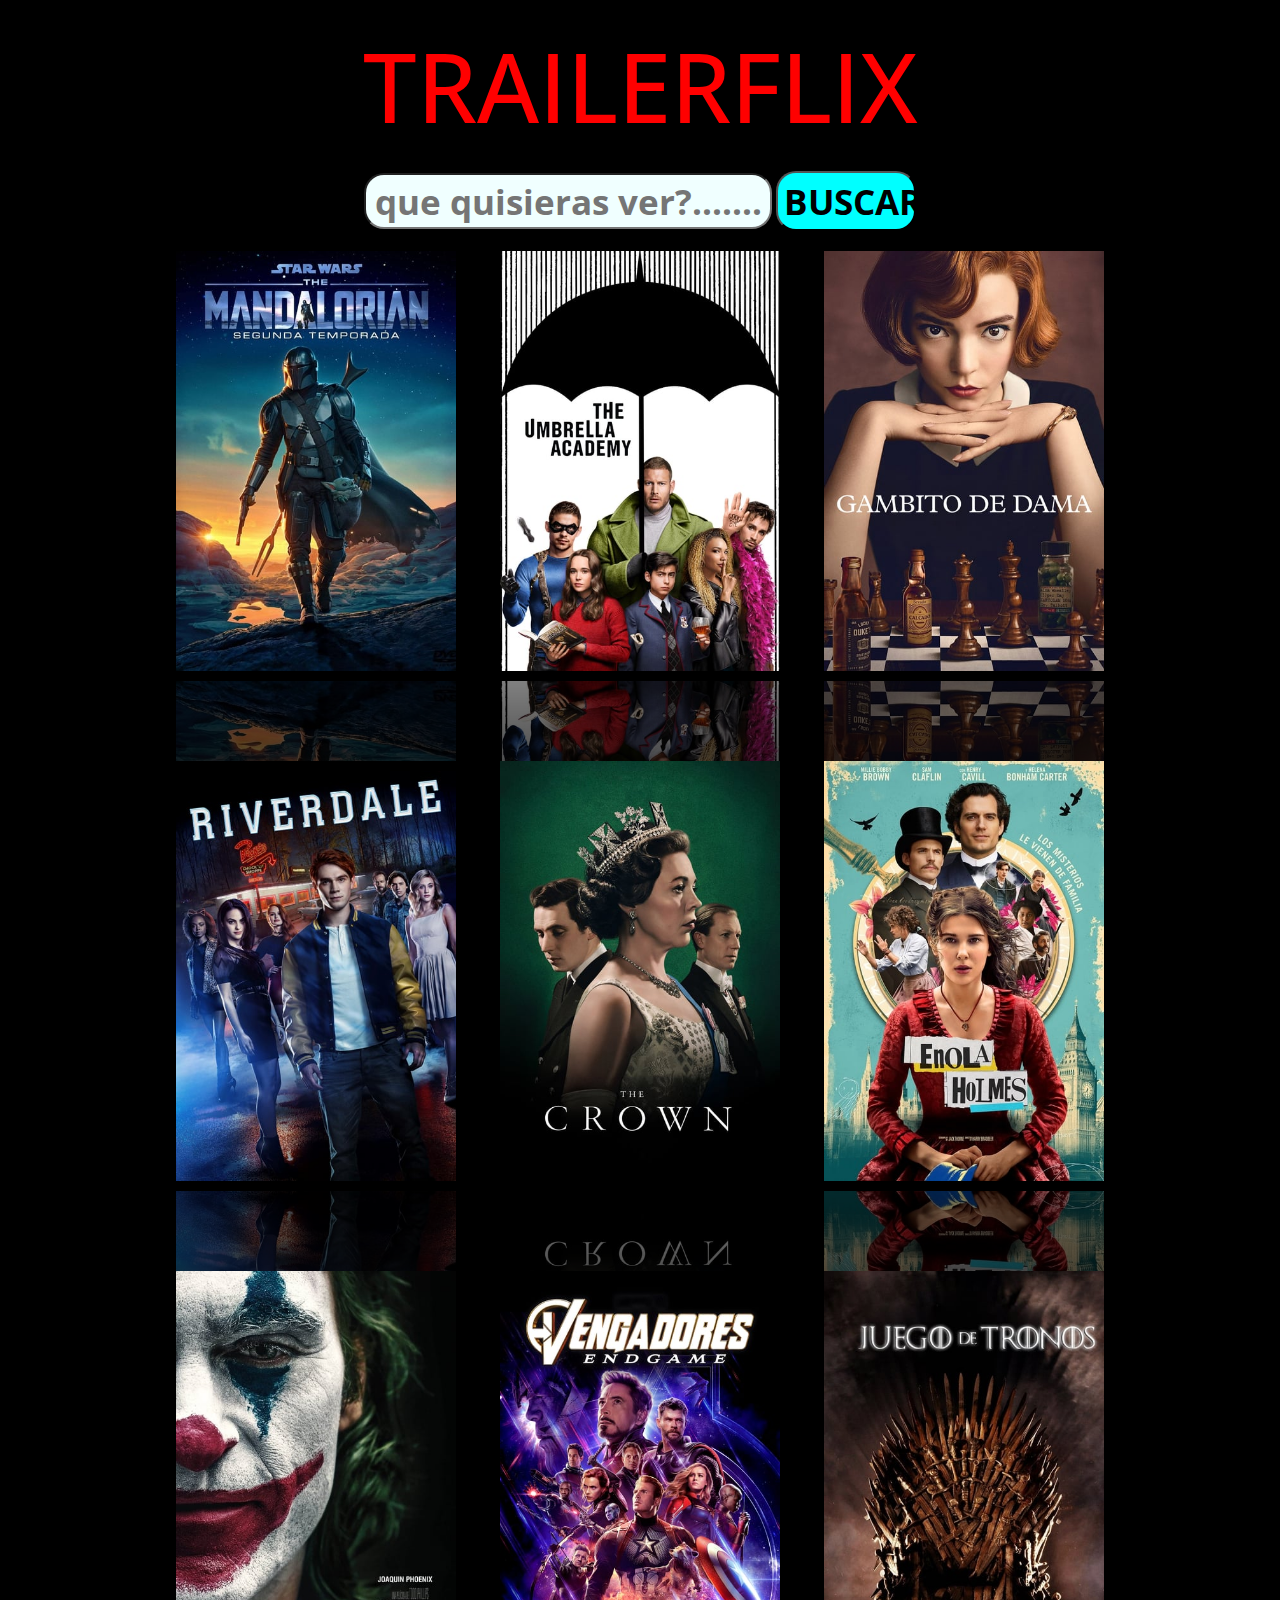
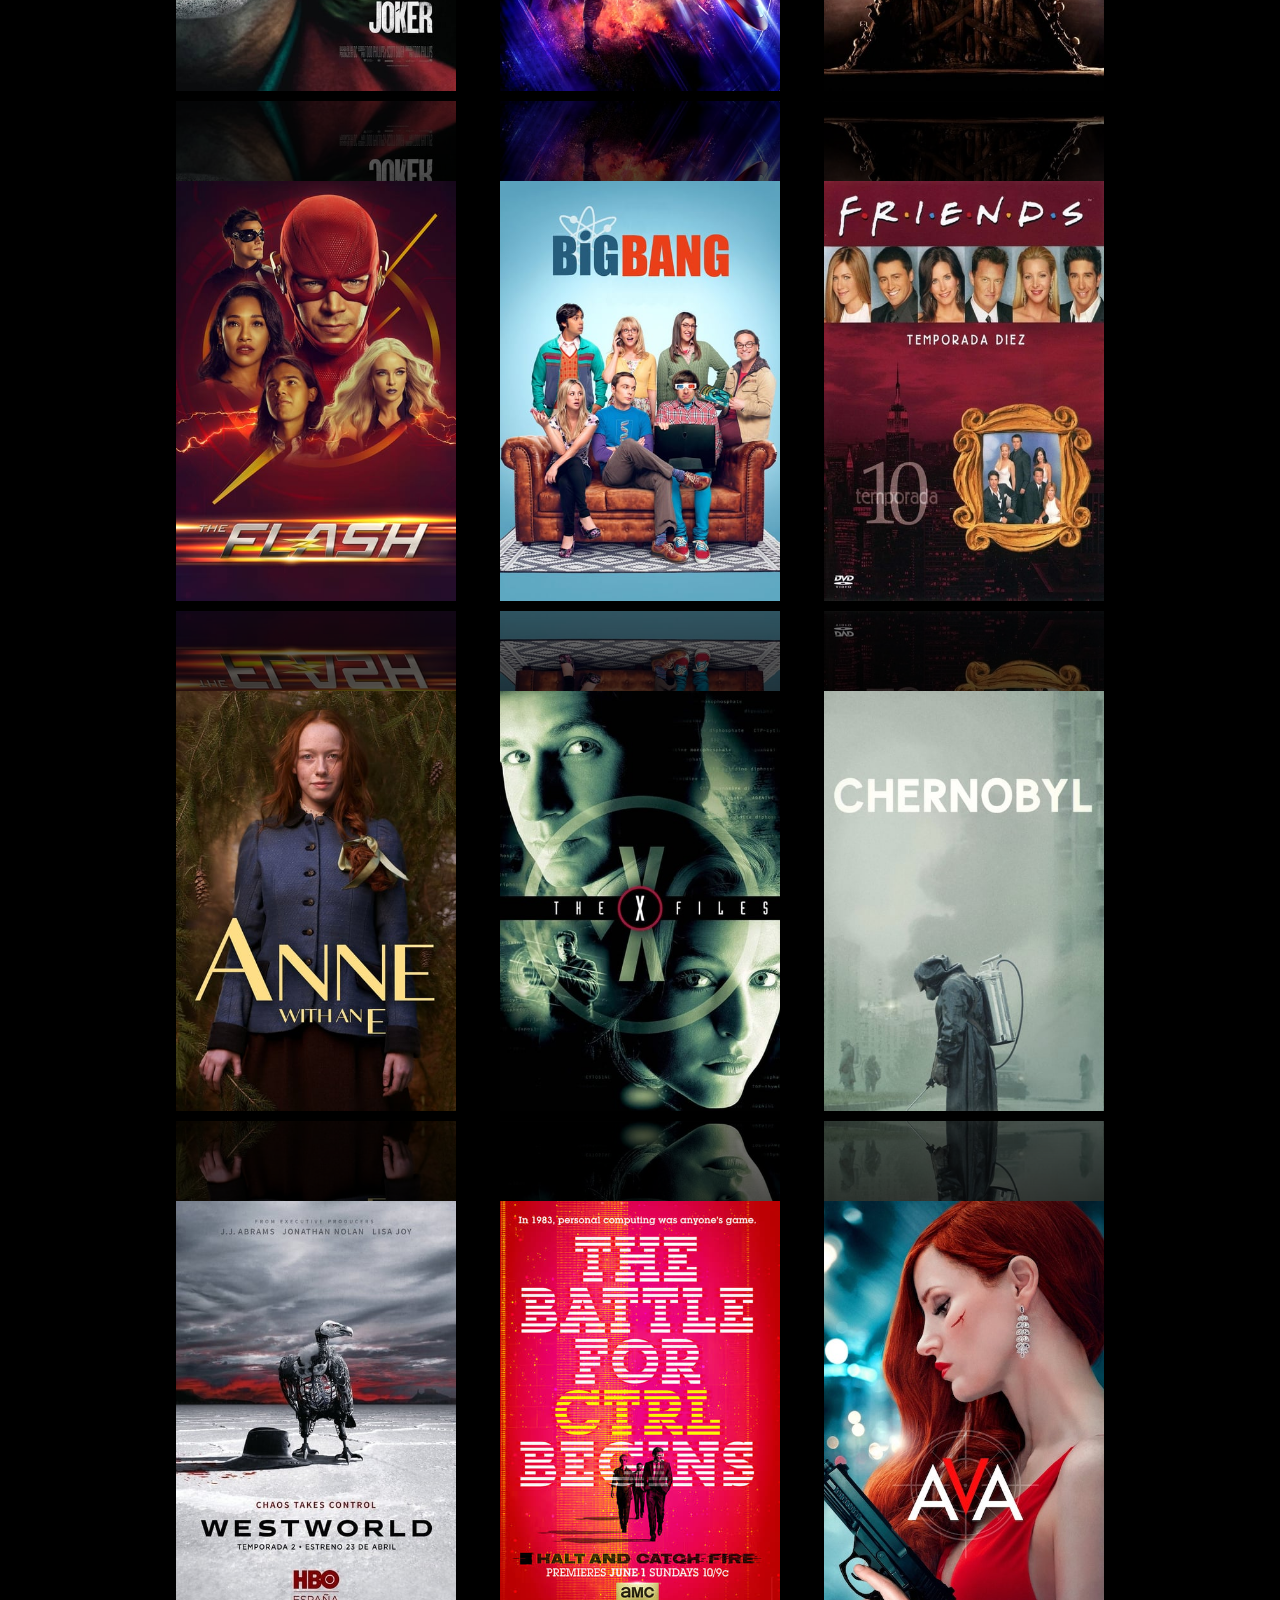
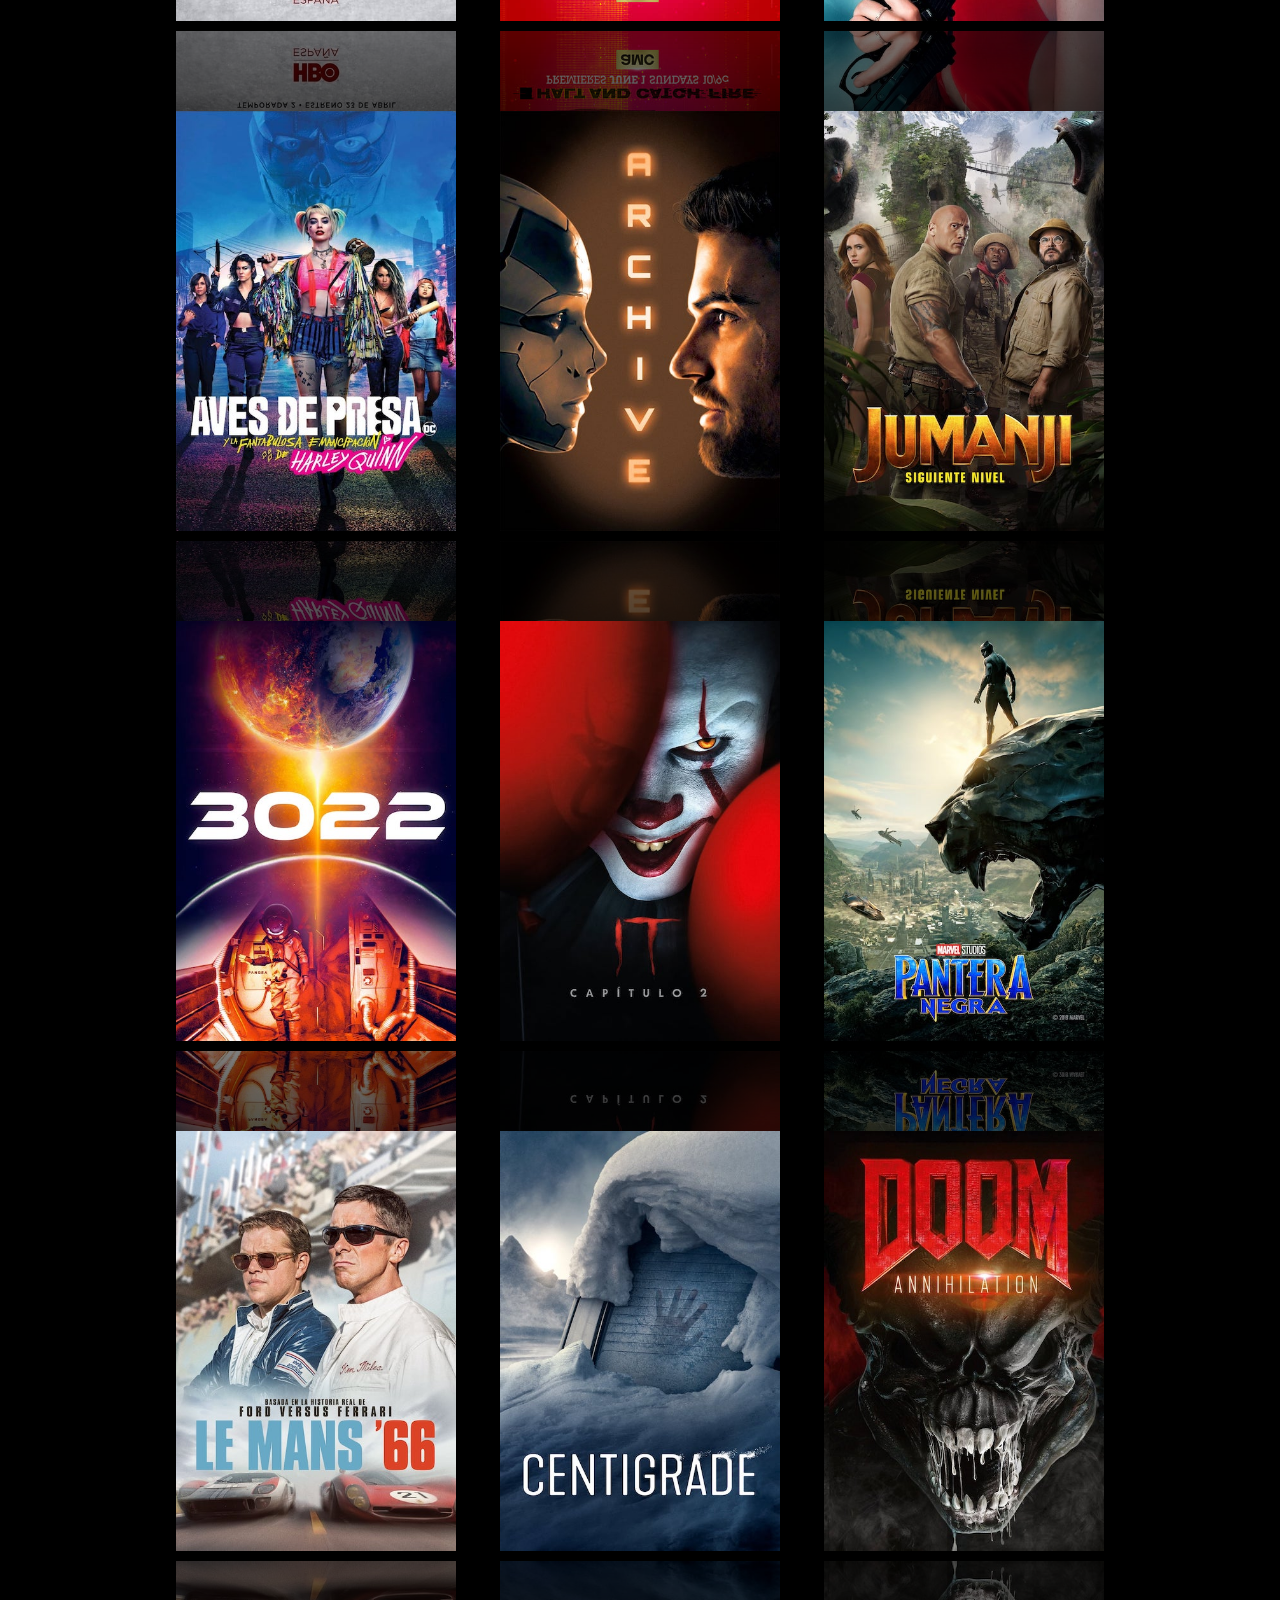
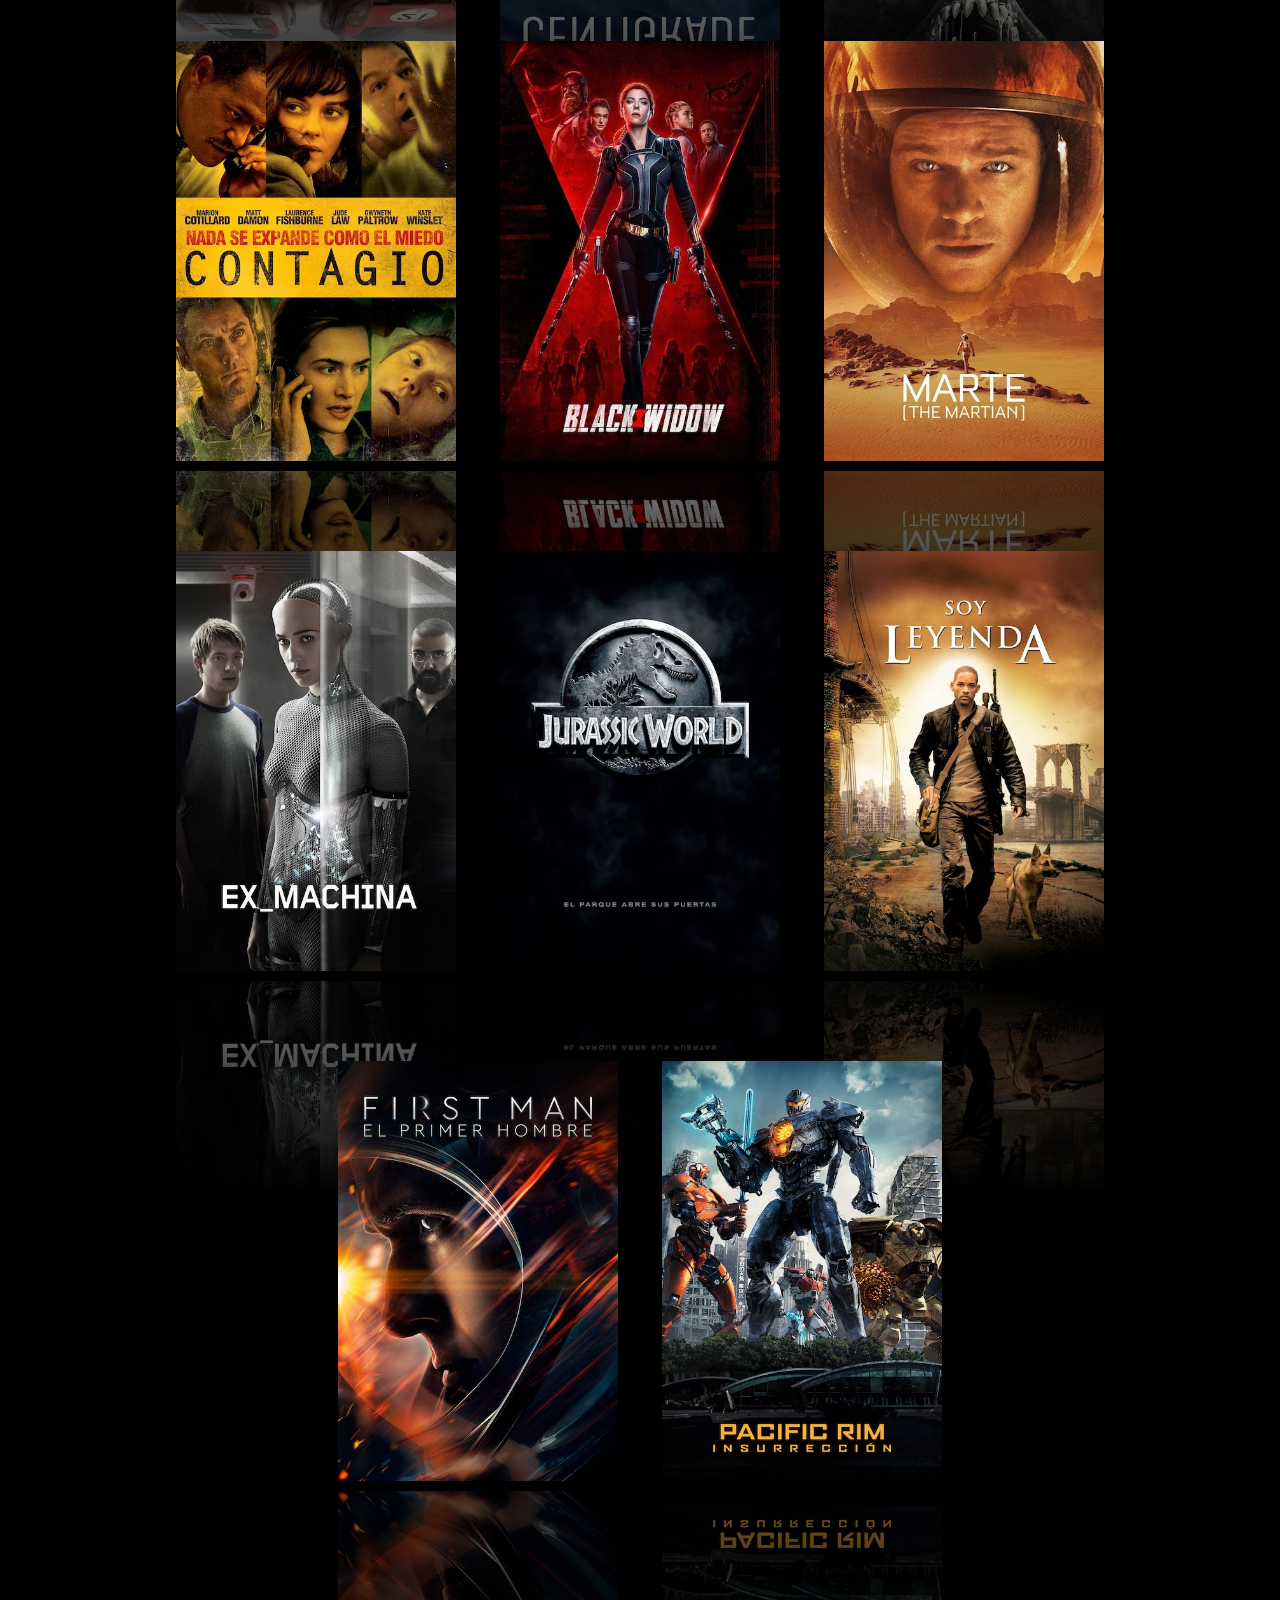
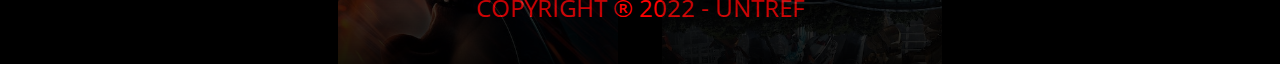
==== index.html @ 699f1d37 "falta function buscar" ====
<!DOCTYPE html>
<html lang="es">
<head>
    <meta charset="UTF-8">
    <meta name="viewport" content="width=device-width, initial-scale=1.0">
    <link rel="stylesheet" href="css/style.css">
    <script src="js/trailerflix.js"></script>
    <script defer src="js/main.js"></script>
    <title>Trailerflix</title>
</head>
<body>
    <header>
        <h1>TRAILERFLIX</h1>
    </header>
    <section class="busqueda">
        <input class="q_busca"type="text" placeholder="que quisieras ver?......."></input>
        <button id="buscar" class="" title="buscar">BUSCAR</button>
    </section>
    <main>
        <section id="contenido">
            
        </section>
    </main>
    <footer>
        <div>
            <p>COPYRIGHT ® 2022 - UNTREF</p>
        </div>
    </footer>
</body>
</html>
---- css/style.css ----
@import url('https://fonts.googleapis.com/css2?family=Open+Sans+Condensed:wght@300;700&display=swap');

* {
    font-family: 'Open Sans Condensed', 'Lucida Sans', 'Lucida Sans Regular', 'Lucida Grande', 'Lucida Sans Unicode', Geneva, Verdana, sans-serif;
    background-color: black;
}

h1 {
    font-size: 6em;
    font-weight: 500;
    color: red;
    margin-top: 20px;
    margin-bottom: 20px;
}

h2 {
    font-size: 2em;
    font-weight: 300;
    margin-top: 20px;
    margin-bottom: 20px;
}

header {
    text-align: center;
}

section {
    text-align: center;
    color: white;
}

footer {
    margin-top: 40px;
    margin-bottom: 40px;
    font-size: x-large;
    text-align: center;
    color: red;
}

.card {
    margin: 20px;
    margin-bottom: 70px;
    display: inline-flex;
    text-align: center;
}

.poster {
    width: 280px;
	-webkit-box-reflect: below 10px
    linear-gradient(transparent, transparent, rgba(0, 0, 0, 0.5));
	transition: all 0.7s ease;
}

img:hover {
	transform: scale(1.2);
    cursor: pointer;
}

.error-contenido {
    text-align: center;
    font-size: 36px;
    font-weight: 100;
    color: red;
}

.emoji-cine {
    font-size: 3em;
}

input.q_busca{ width: 400px;
    height: 50px;
    border-radius: 20px;
    text-align: center;
    align-self: baseline;
    font-size: 35px;
    font-weight: 700;
display: inline;
background-color: azure;
}

button { width: 140px;   
    height: 60px;
    font-size: 35px;
    font-weight: 700;
    text-align: center;
border-radius: 20px;
display: inline;
background-color: aqua;
}
section.busqueda {
    align-items: center;


}
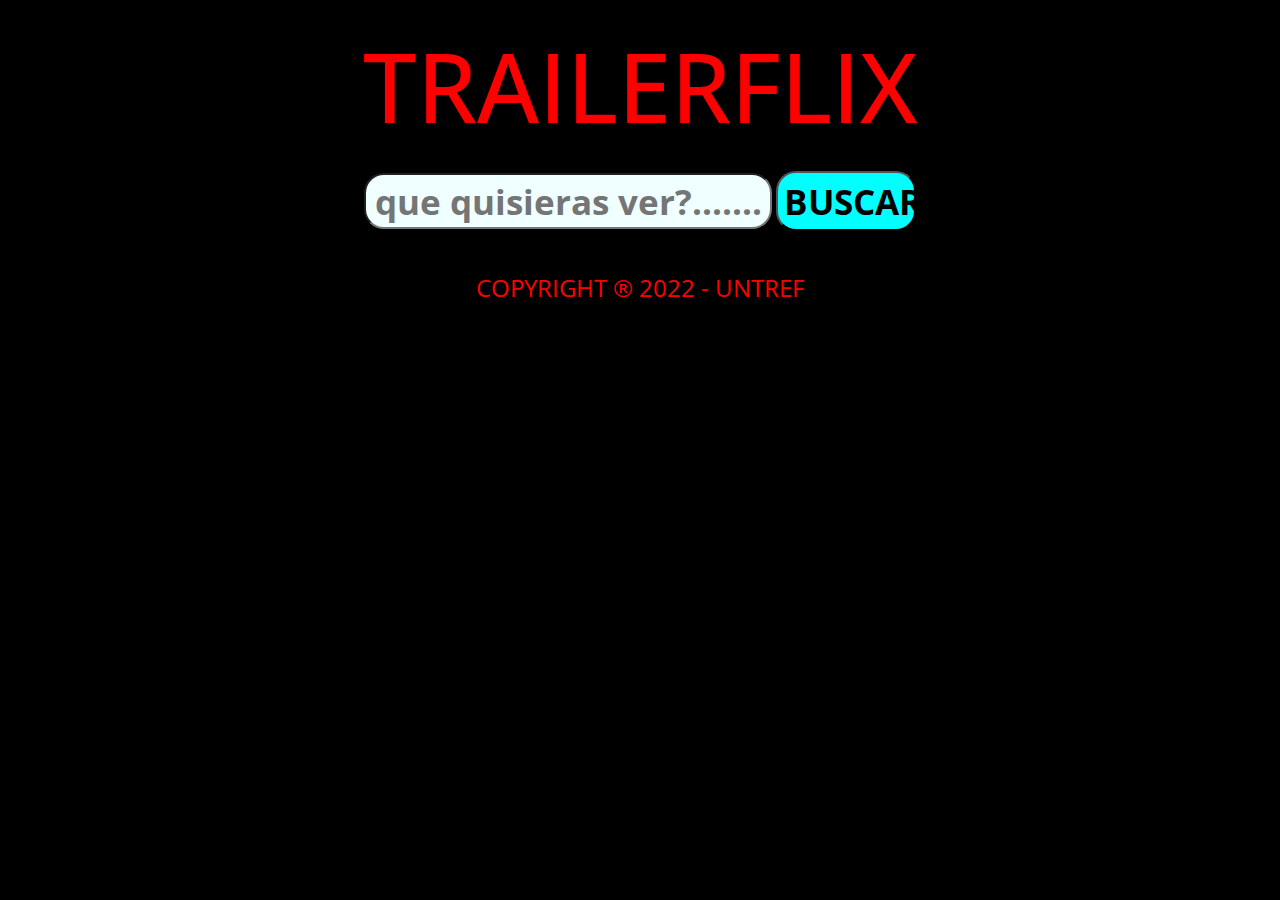
==== commit 6c4933f8: "4" ====
--- a/index.html
+++ b/index.html
@@ -4,7 +4,7 @@
     <meta charset="UTF-8">
     <meta name="viewport" content="width=device-width, initial-scale=1.0">
     <link rel="stylesheet" href="css/style.css">
-    <script src="js/trailerflix.js"></script>
+    <script src="js/trailerflix.json"></script>
     <script defer src="js/main.js"></script>
     <title>Trailerflix</title>
 </head>
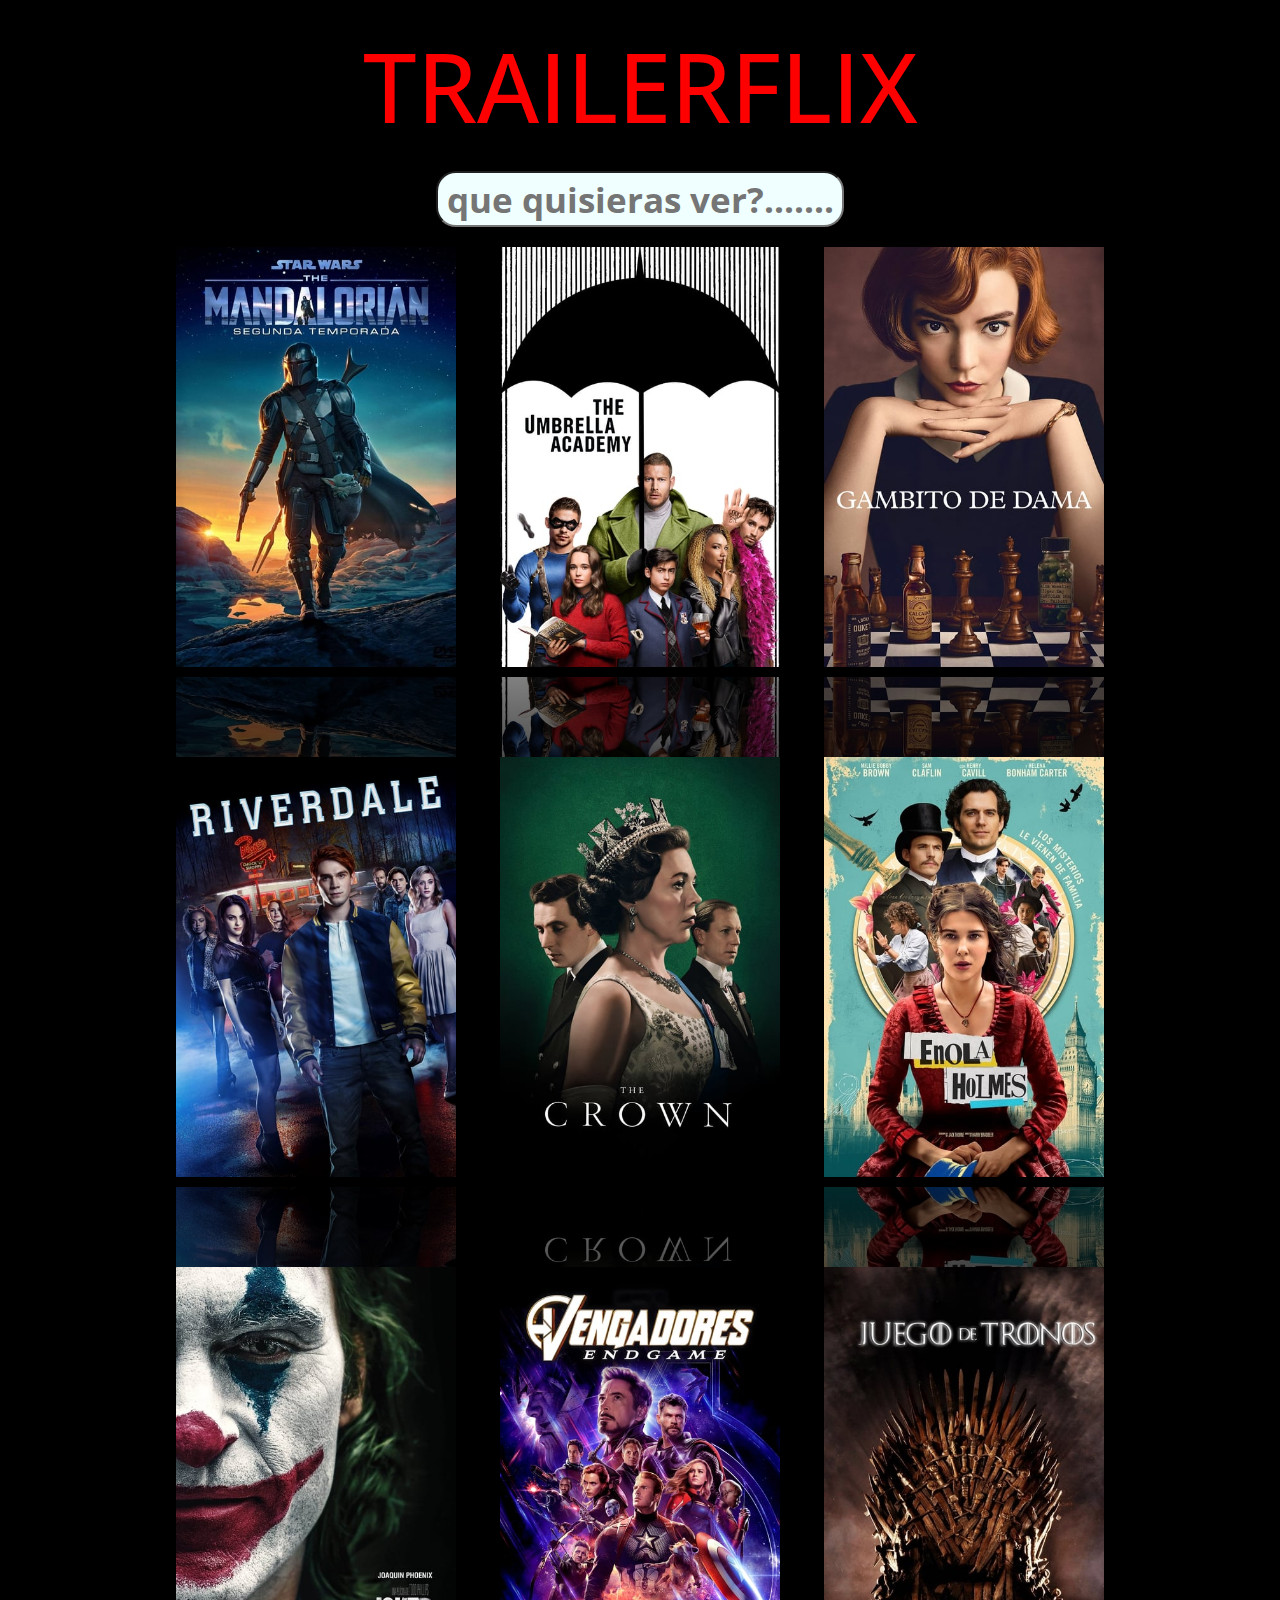
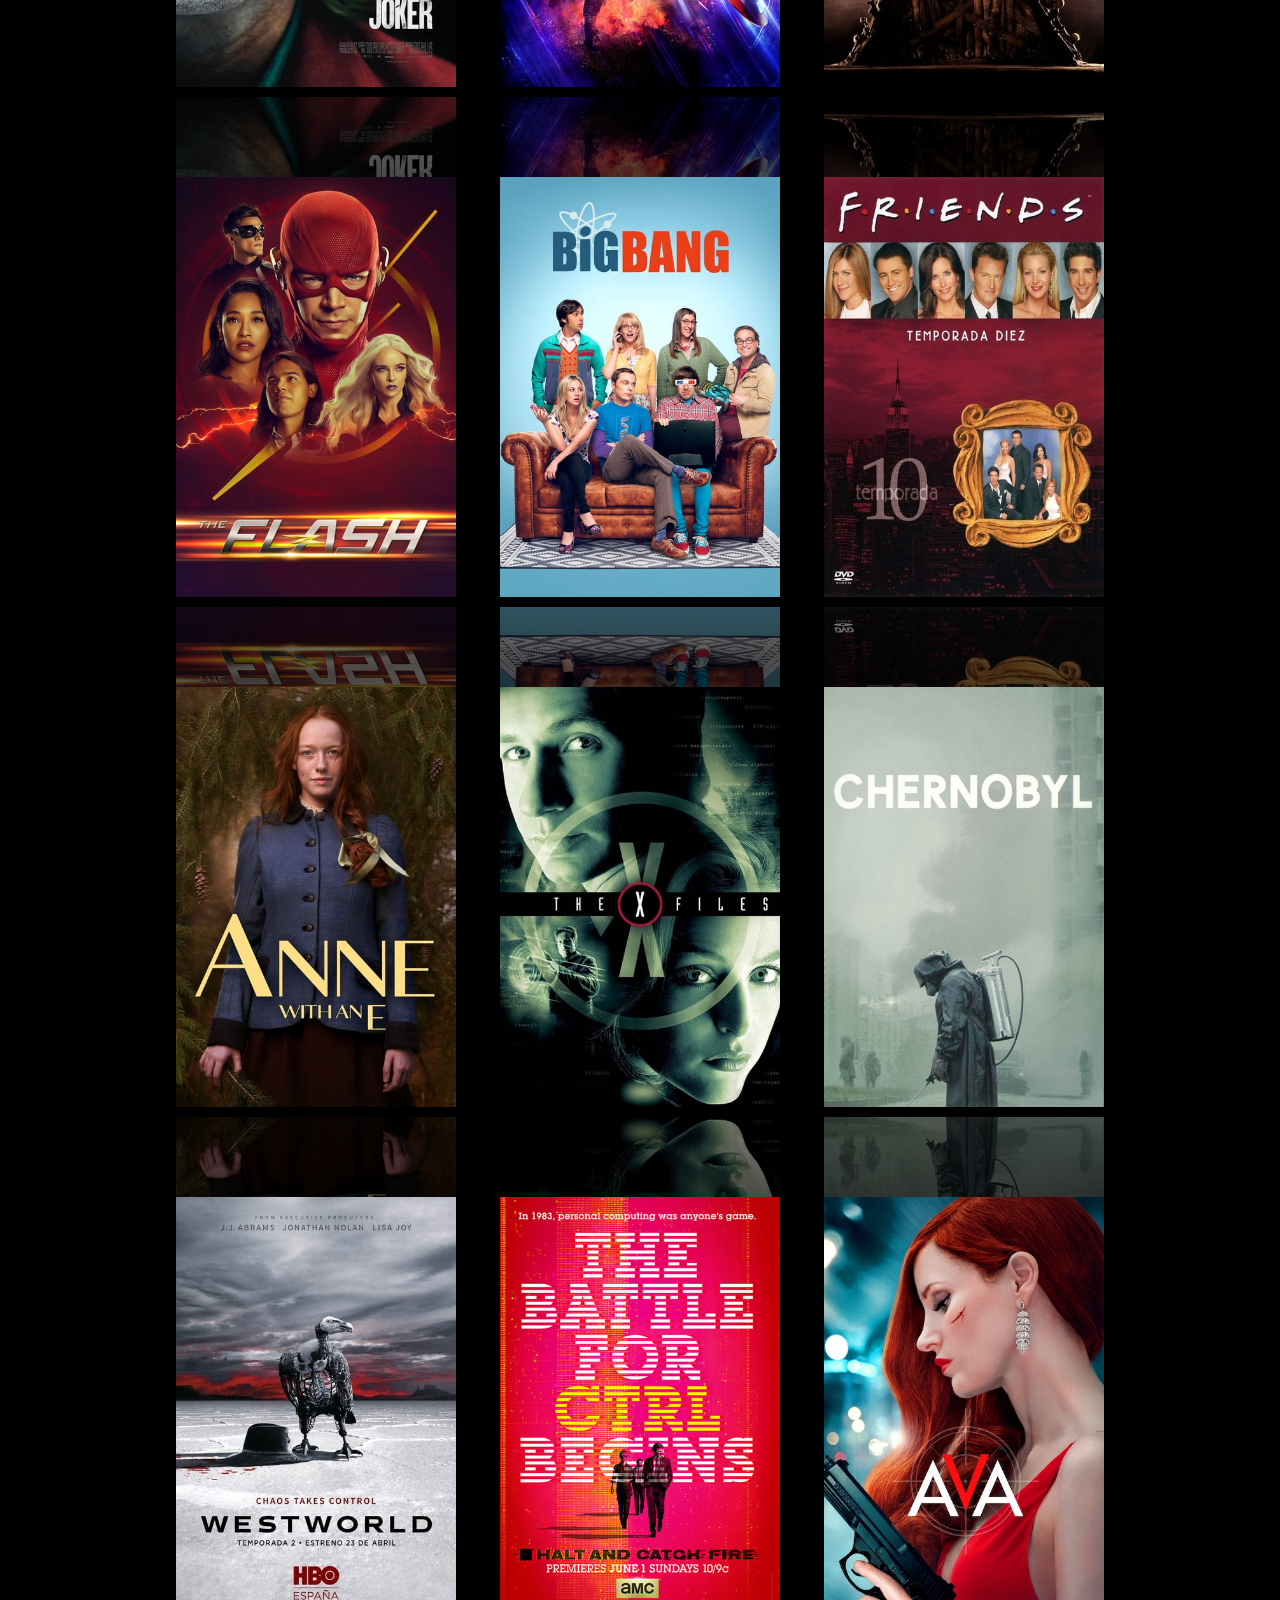
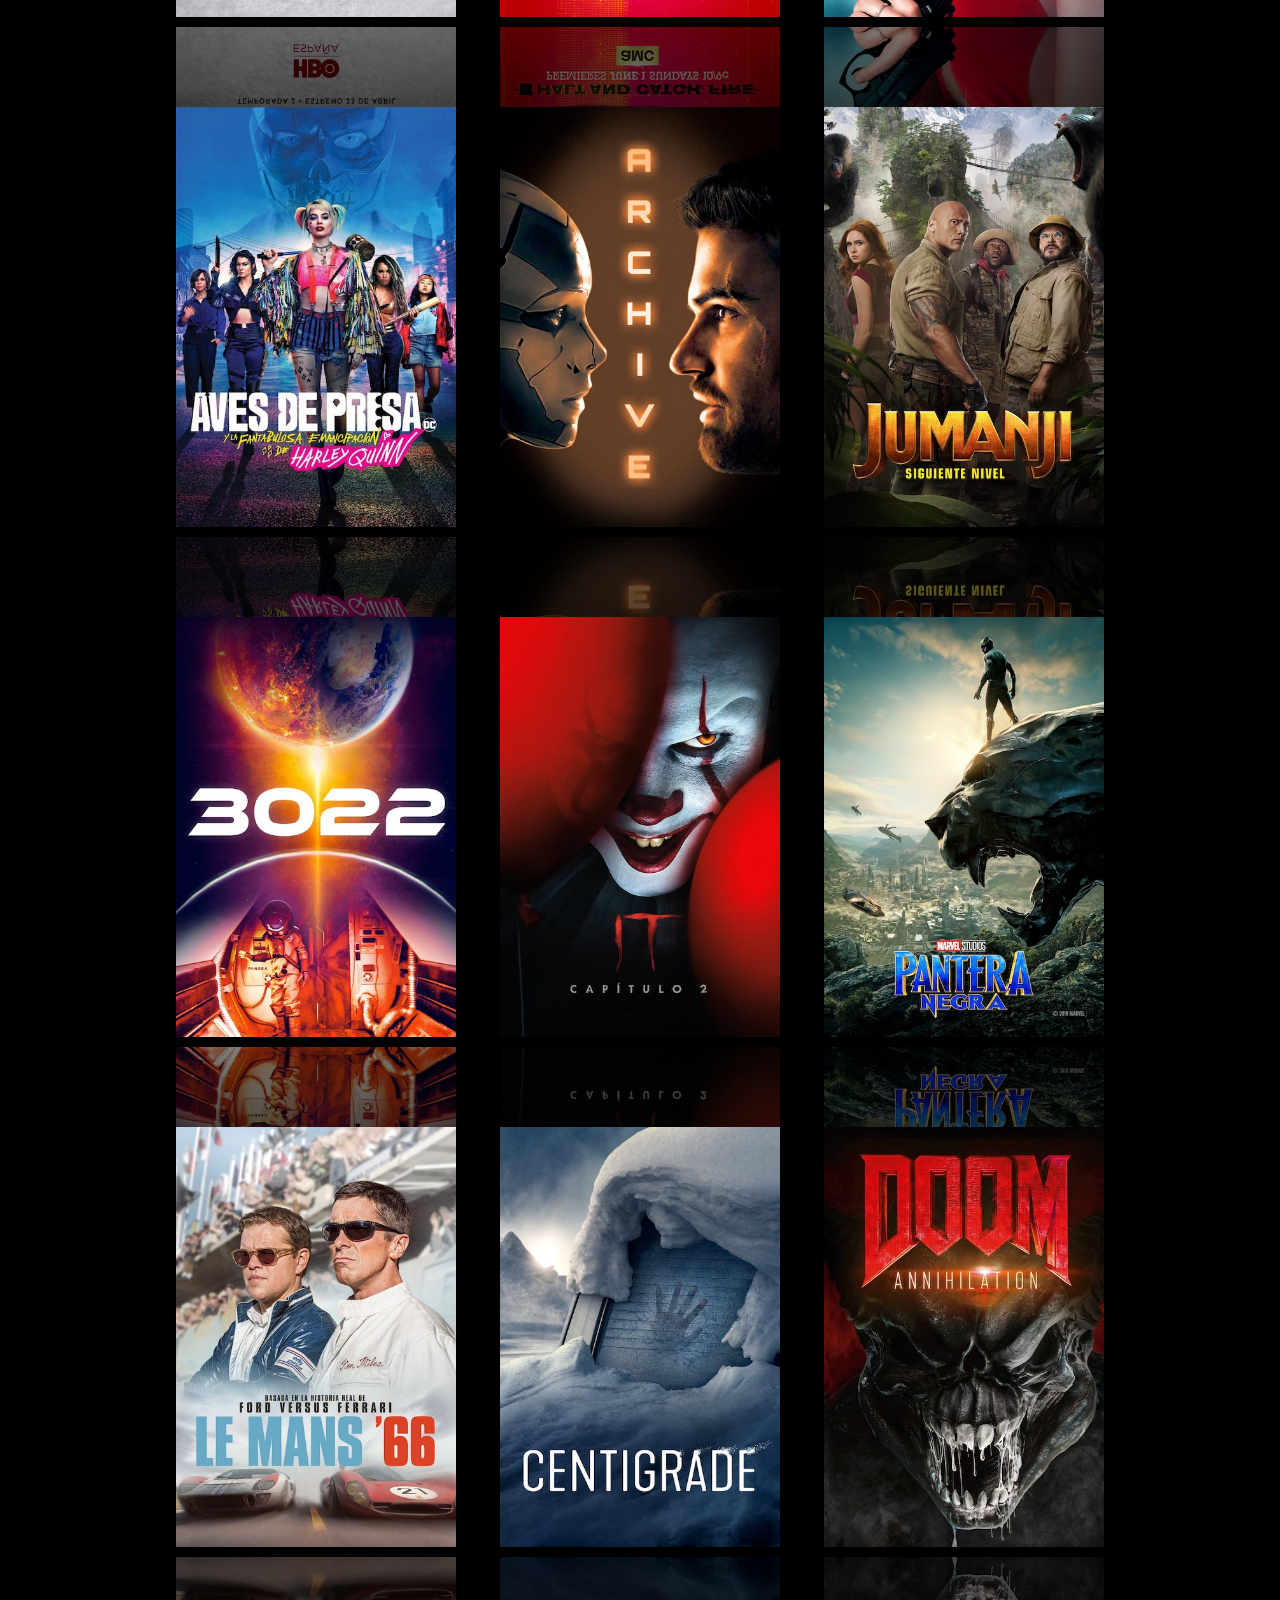
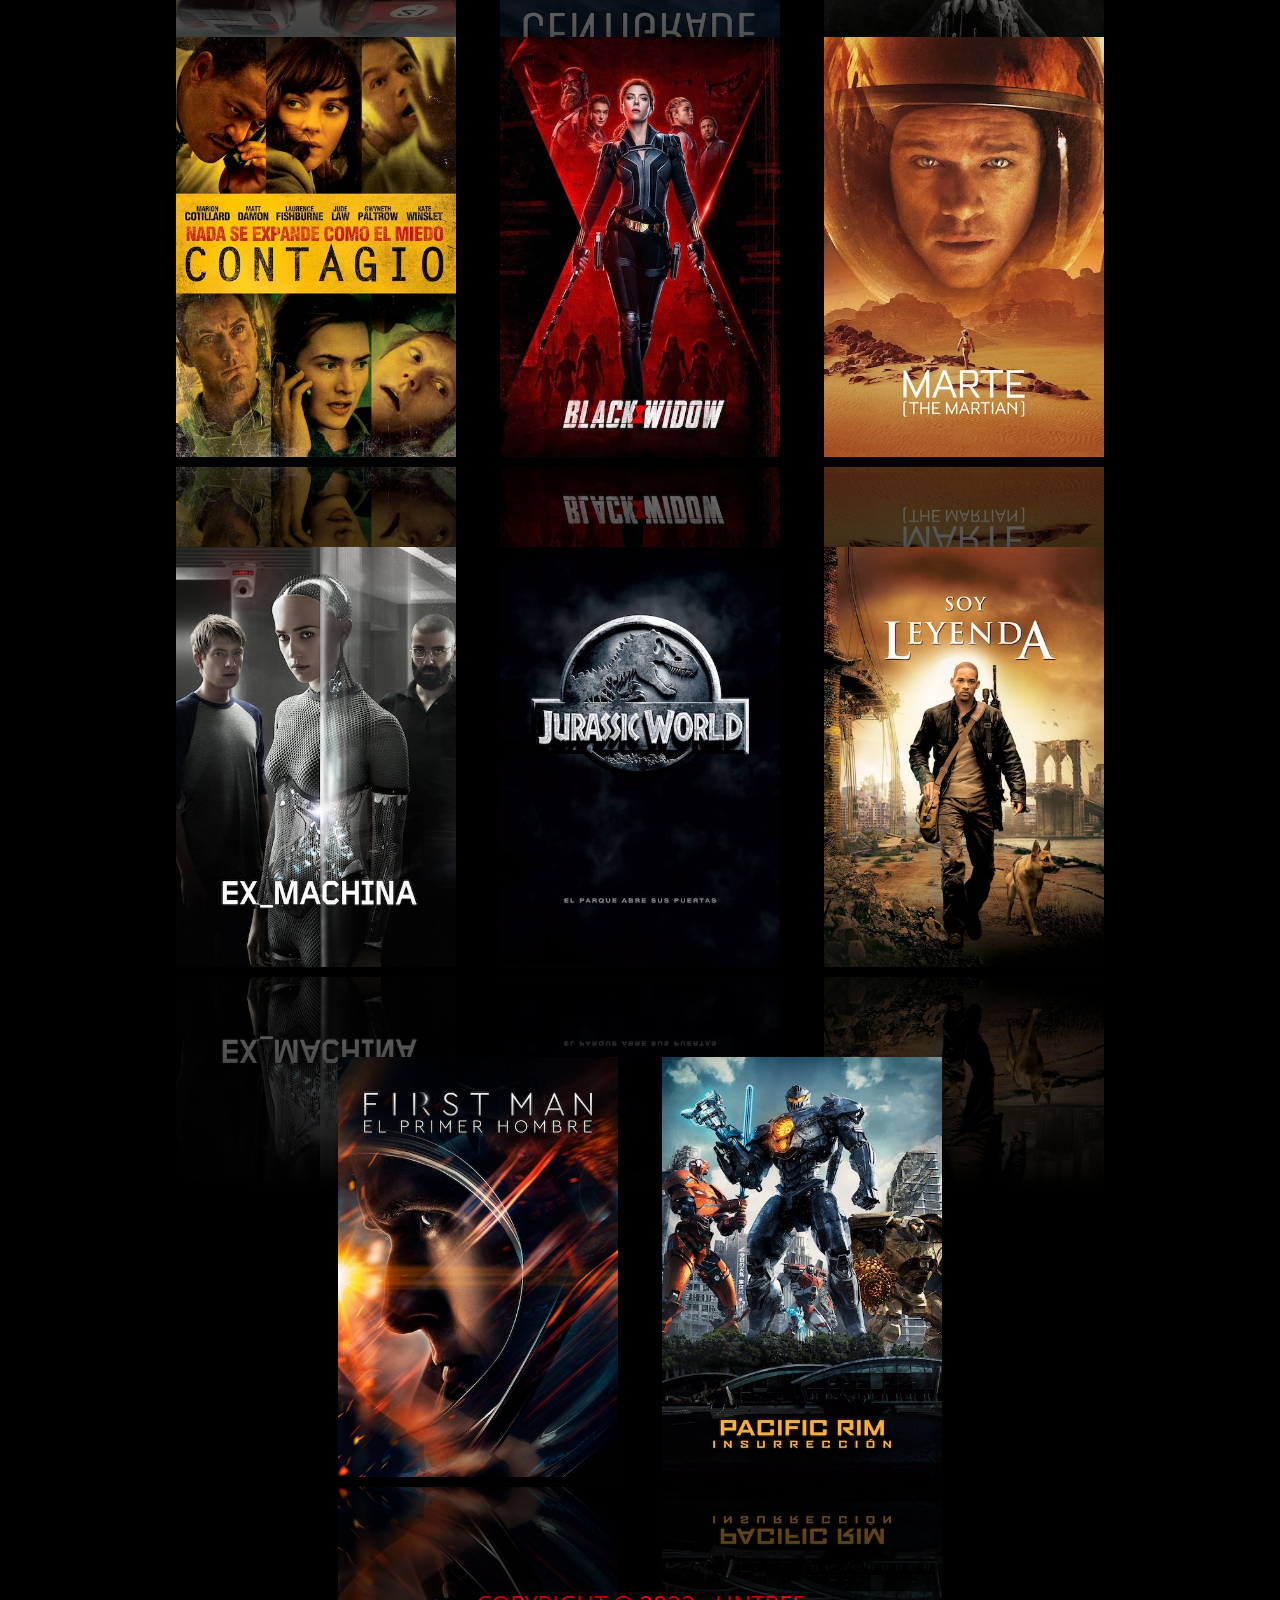
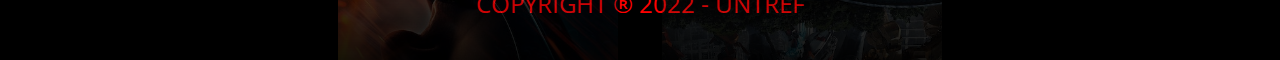
==== commit 3cb7bd07: "haaaaaaaa" ====
--- a/index.html
+++ b/index.html
@@ -13,8 +13,7 @@
         <h1>TRAILERFLIX</h1>
     </header>
     <section class="busqueda">
-        <input class="q_busca"type="text" placeholder="que quisieras ver?......."></input>
-        <button id="buscar" class="" title="buscar">BUSCAR</button>
+    <input id="buscar"type="text" placeholder="que quisieras ver?.......">
     </section>
     <main>
         <section id="contenido">
--- a/css/style.css
+++ b/css/style.css
@@ -67,7 +67,7 @@
     font-size: 3em;
 }
 
-input.q_busca{ width: 400px;
+input#buscar{ width: 400px;
     height: 50px;
     border-radius: 20px;
     text-align: center;
